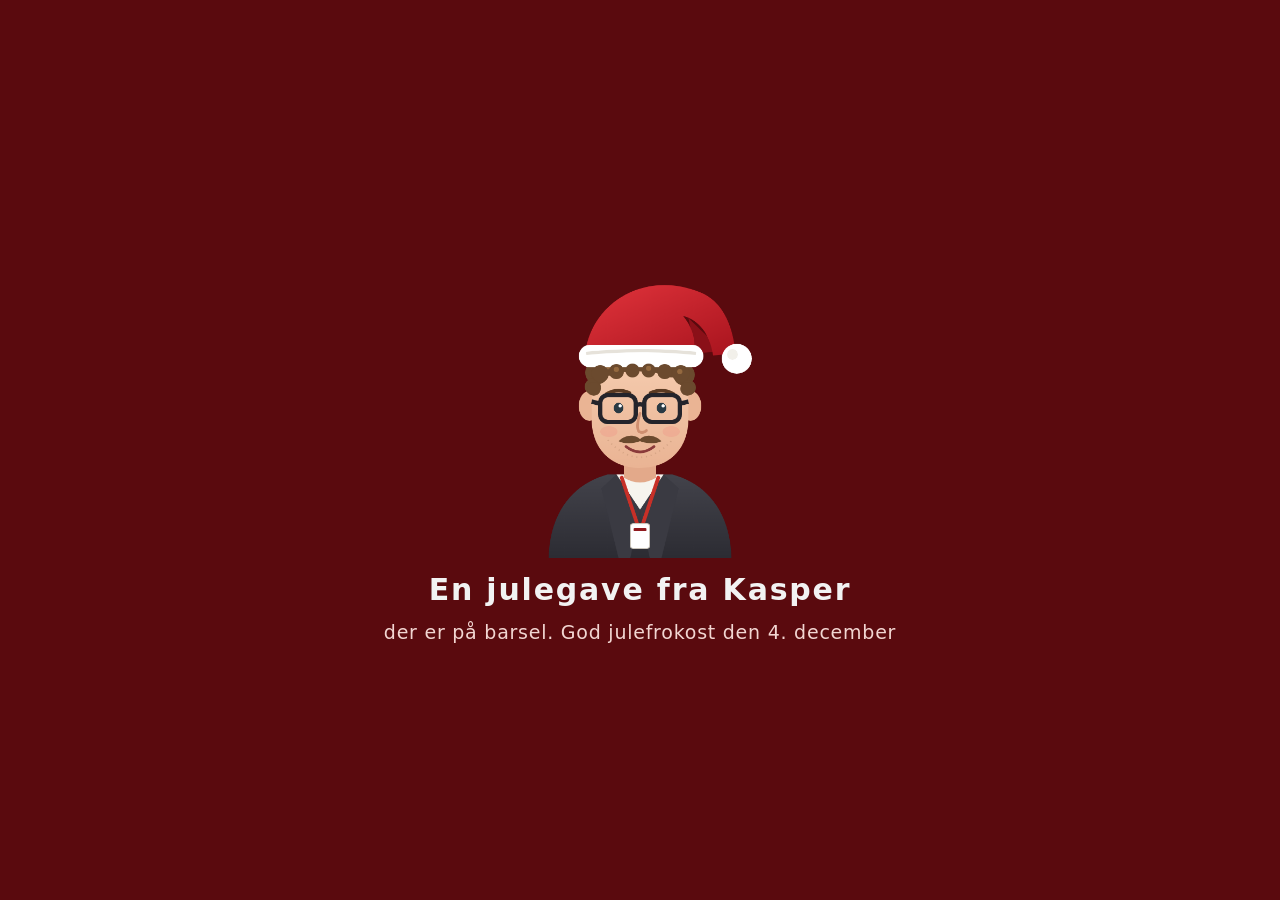
==== frb/index.html @ 7ac01822 "FRB+ julespil: Nå julefrokosten (v0.1) Kopi af Late for the Party med FRB+ tema: dansk tekst, otte a" ====
<!DOCTYPE html>
<html lang="da">
<head>
<meta charset="utf-8">
<title>Nå julefrokosten | FRB+ julespil</title>
<meta name="robots" content="noindex, nofollow">
<meta name="description" content="Et lille julespil til mobilen for kollegerne på Campusadministrationen Frederiksberg+. En julegave fra Kasper, der er på barsel.">
<meta name="author" content="Kasper Bergstrøm">
<meta property="og:site_name" content="Nå julefrokosten">
<meta property="og:title" content="Nå julefrokosten">
<meta property="og:description" content="Løb gennem campus, kontoret og julefrokosten, før klokken bliver 14.30. Afdelingerne dyster om pokalen.">
<meta property="og:type" content="website">
<meta property="og:url" content="https://minikurser.dk/frb/">
<meta property="og:image" content="https://minikurser.dk/frb/preview.png">
<meta property="og:image:width" content="1200">
<meta property="og:image:height" content="630">
<meta name="twitter:card" content="summary_large_image">
<meta name="viewport" content="width=device-width, initial-scale=1, maximum-scale=1, user-scalable=no, viewport-fit=cover">
<meta name="theme-color" content="#0b1026">
<meta name="mobile-web-app-capable" content="yes">
<meta name="apple-mobile-web-app-capable" content="yes">
<meta name="apple-mobile-web-app-status-bar-style" content="black-translucent">
<meta name="apple-mobile-web-app-title" content="Nå julefrokosten">
<link rel="icon" href="assets/avatar.png">
<style>
  html, body { margin: 0; height: 100%; background: #0b1026; overflow: hidden; overscroll-behavior: none; }
  body {
    position: fixed; inset: 0;
    padding: env(safe-area-inset-top) env(safe-area-inset-right) env(safe-area-inset-bottom) env(safe-area-inset-left);
    box-sizing: border-box; display: flex; flex-direction: column;
    touch-action: none; -webkit-user-select: none; user-select: none; -webkit-touch-callout: none;
    font-family: Montserrat, system-ui, -apple-system, 'Segoe UI', sans-serif;
  }
  #game { flex: 1; min-height: 0; width: 100%; }
  #game canvas { image-rendering: pixelated; display: block; }
  #rotate { display: none; color: #f6f1e6; text-align: center; padding: 14px 16px 22px; font-size: 16px; line-height: 1.4; }
  #rotate b { color: #ffcf3b; }
  @media (orientation: portrait) and (pointer: coarse) { #rotate { display: block; } }
  noscript { color: #f6f1e6; padding: 24px; display: block; }
  #splash { position: fixed; inset: 0; z-index: 20; background: #5a0a0e; display: flex; flex-direction: column;
    align-items: center; justify-content: center; gap: 14px; transition: opacity .5s; color: #f2f2f2; }
  #splash img { height: min(48vh, 300px); width: auto; }
  #splash p { margin: 0; font-size: clamp(20px, 4.5vh, 30px); font-weight: 700; letter-spacing: .06em; }
  #splash small { font-size: clamp(14px, 3vh, 19px); letter-spacing: .04em; color: #f2d6d2; }
  #splash.gone { opacity: 0; pointer-events: none; }
  #rotate img { width: 40px; display: block; margin: 0 auto 10px; }
</style>
</head>
<body>
<div id="game"></div>
<div id="rotate"><img src="assets/avatar.png" alt="" style="width:80px"><b>Vend telefonen.</b><br>Spillet er lavet til at ligge ned.</div>
<div id="splash" role="img" aria-label="En julegave fra Kasper"><img src="assets/avatar.png" alt="Kasper med nissehue"><p>En julegave fra Kasper</p><small>der er på barsel. God julefrokost den 4. december</small></div>
<noscript>Spillet kræver JavaScript.</noscript>
<script>
// Kasper vises, mens spillet hentes, og mindst tre et halvt sekund, så alle kan se, hvem gaven er fra
(function () {
  var t0 = Date.now();
  window.__hideSplash = function () {
    var el = document.getElementById('splash');
    if (!el) return;
    setTimeout(function () { el.classList.add('gone'); setTimeout(function () { el.remove(); }, 600); }, Math.max(0, 3500 - (Date.now() - t0)));
  };
})();
(function load(urls) {
  if (!urls.length) { window.__hideSplash(); document.getElementById('rotate').style.display = 'block'; document.getElementById('rotate').textContent = 'Spillet kunne ikke hentes. Tjek forbindelsen og prøv igen.'; return; }
  var s = document.createElement('script');
  s.src = urls[0];
  s.onload = function () { import('./src/main.js'); };
  s.onerror = function () { load(urls.slice(1)); };
  document.head.appendChild(s);
})(["vendor/phaser.min.js", "https://cdn.jsdelivr.net/npm/phaser@4.2.1/dist/phaser.min.js", "https://unpkg.com/phaser@4.2.1/dist/phaser.min.js"]);
</script>
</body>
</html>
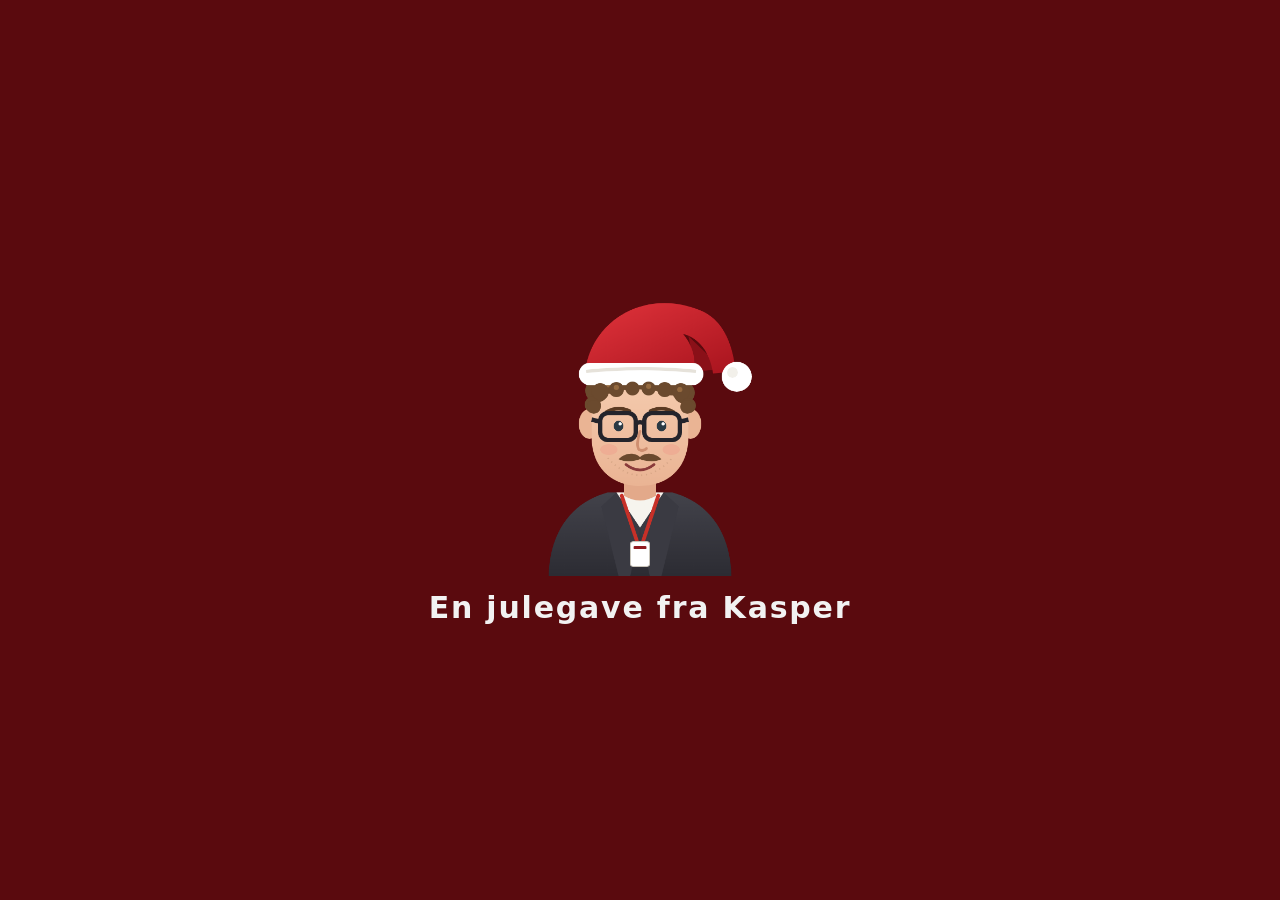
==== commit 69de69a6: "FRB+ julespil: mindre afsender, kun 'En julegave fra Kasper' Indlæsningen siger kun 'En julegave fra" ====
--- a/frb/index.html
+++ b/frb/index.html
@@ -4,7 +4,7 @@
 <meta charset="utf-8">
 <title>Nå julefrokosten | FRB+ julespil</title>
 <meta name="robots" content="noindex, nofollow">
-<meta name="description" content="Et lille julespil til mobilen for kollegerne på Campusadministrationen Frederiksberg+. En julegave fra Kasper, der er på barsel.">
+<meta name="description" content="Et lille julespil til mobilen for kollegerne på Campusadministrationen Frederiksberg+. En julegave fra Kasper.">
 <meta name="author" content="Kasper Bergstrøm">
 <meta property="og:site_name" content="Nå julefrokosten">
 <meta property="og:title" content="Nå julefrokosten">
@@ -49,7 +49,7 @@
 <body>
 <div id="game"></div>
 <div id="rotate"><img src="assets/avatar.png" alt="" style="width:80px"><b>Vend telefonen.</b><br>Spillet er lavet til at ligge ned.</div>
-<div id="splash" role="img" aria-label="En julegave fra Kasper"><img src="assets/avatar.png" alt="Kasper med nissehue"><p>En julegave fra Kasper</p><small>der er på barsel. God julefrokost den 4. december</small></div>
+<div id="splash" role="img" aria-label="En julegave fra Kasper"><img src="assets/avatar.png" alt="Kasper med nissehue"><p>En julegave fra Kasper</p></div>
 <noscript>Spillet kræver JavaScript.</noscript>
 <script>
 // Kasper vises, mens spillet hentes, og mindst tre et halvt sekund, så alle kan se, hvem gaven er fra
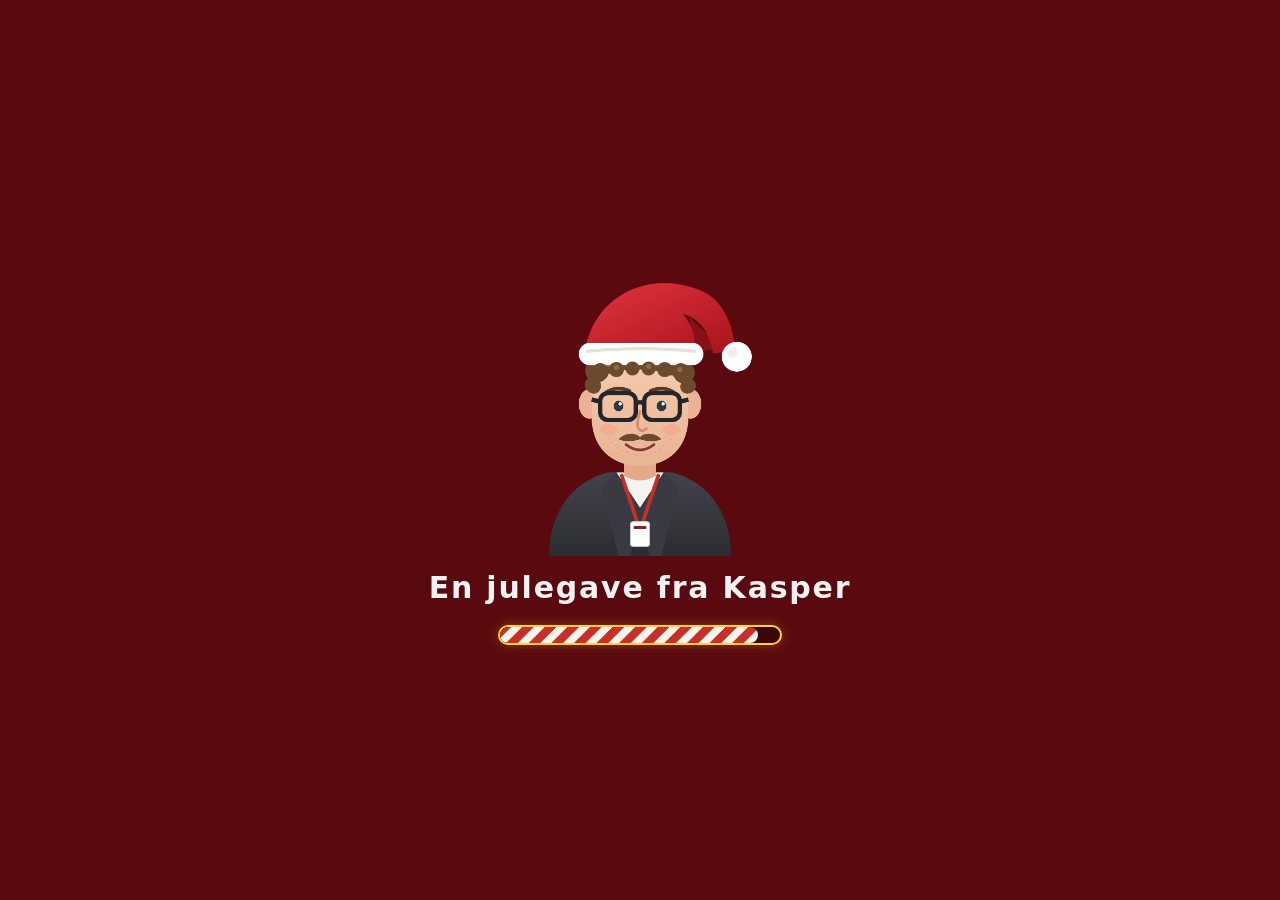
==== commit eba497f0: "FRB+ julespil: julet indlæsningsbjælke under Kasper En bolsjestang i rød og hvid, der langsomt fylde" ====
--- a/frb/index.html
+++ b/frb/index.html
@@ -43,13 +43,23 @@
   #splash p { margin: 0; font-size: clamp(20px, 4.5vh, 30px); font-weight: 700; letter-spacing: .06em; }
   #splash small { font-size: clamp(14px, 3vh, 19px); letter-spacing: .04em; color: #f2d6d2; }
   #splash.gone { opacity: 0; pointer-events: none; }
+  /* juleagtig indlæsning: en bolsjestang, der langsomt fyldes op */
+  #load { width: min(60vw, 280px); height: 16px; margin-top: 6px; border: 2px solid #ffcf3b; border-radius: 10px;
+    background: #3a0608; overflow: hidden; box-shadow: 0 0 12px rgba(255, 207, 59, .25); }
+  #load i { display: block; height: 100%; width: 0; border-radius: 8px;
+    background: repeating-linear-gradient(-45deg, #f6f4ee 0 8px, #c73028 8px 16px); background-size: 22.6px 22.6px;
+    animation: fill 3.4s cubic-bezier(.3, .1, .3, 1) forwards, stripes .9s linear infinite; }
+  #load.done i { width: 100% !important; animation: stripes .9s linear infinite; transition: width .35s ease-out; }
+  @keyframes fill { from { width: 0; } to { width: 92%; } }
+  @keyframes stripes { from { background-position: 0 0; } to { background-position: 22.6px 0; } }
+  @media (prefers-reduced-motion: reduce) { #load i { animation: fill 3.4s linear forwards; } }
   #rotate img { width: 40px; display: block; margin: 0 auto 10px; }
 </style>
 </head>
 <body>
 <div id="game"></div>
 <div id="rotate"><img src="assets/avatar.png" alt="" style="width:80px"><b>Vend telefonen.</b><br>Spillet er lavet til at ligge ned.</div>
-<div id="splash" role="img" aria-label="En julegave fra Kasper"><img src="assets/avatar.png" alt="Kasper med nissehue"><p>En julegave fra Kasper</p></div>
+<div id="splash" role="img" aria-label="En julegave fra Kasper"><img src="assets/avatar.png" alt="Kasper med nissehue"><p>En julegave fra Kasper</p><div id="load" aria-hidden="true"><i></i></div></div>
 <noscript>Spillet kræver JavaScript.</noscript>
 <script>
 // Kasper vises, mens spillet hentes, og mindst tre et halvt sekund, så alle kan se, hvem gaven er fra
@@ -58,7 +68,12 @@
   window.__hideSplash = function () {
     var el = document.getElementById('splash');
     if (!el) return;
-    setTimeout(function () { el.classList.add('gone'); setTimeout(function () { el.remove(); }, 600); }, Math.max(0, 3500 - (Date.now() - t0)));
+    var wait = Math.max(0, 3500 - (Date.now() - t0));
+    setTimeout(function () {
+      var bar = document.getElementById('load');
+      if (bar) bar.classList.add('done');   // bolsjestangen fyldes helt op, før skærmen forsvinder
+      setTimeout(function () { el.classList.add('gone'); setTimeout(function () { el.remove(); }, 600); }, 450);
+    }, wait);
   };
 })();
 (function load(urls) {
